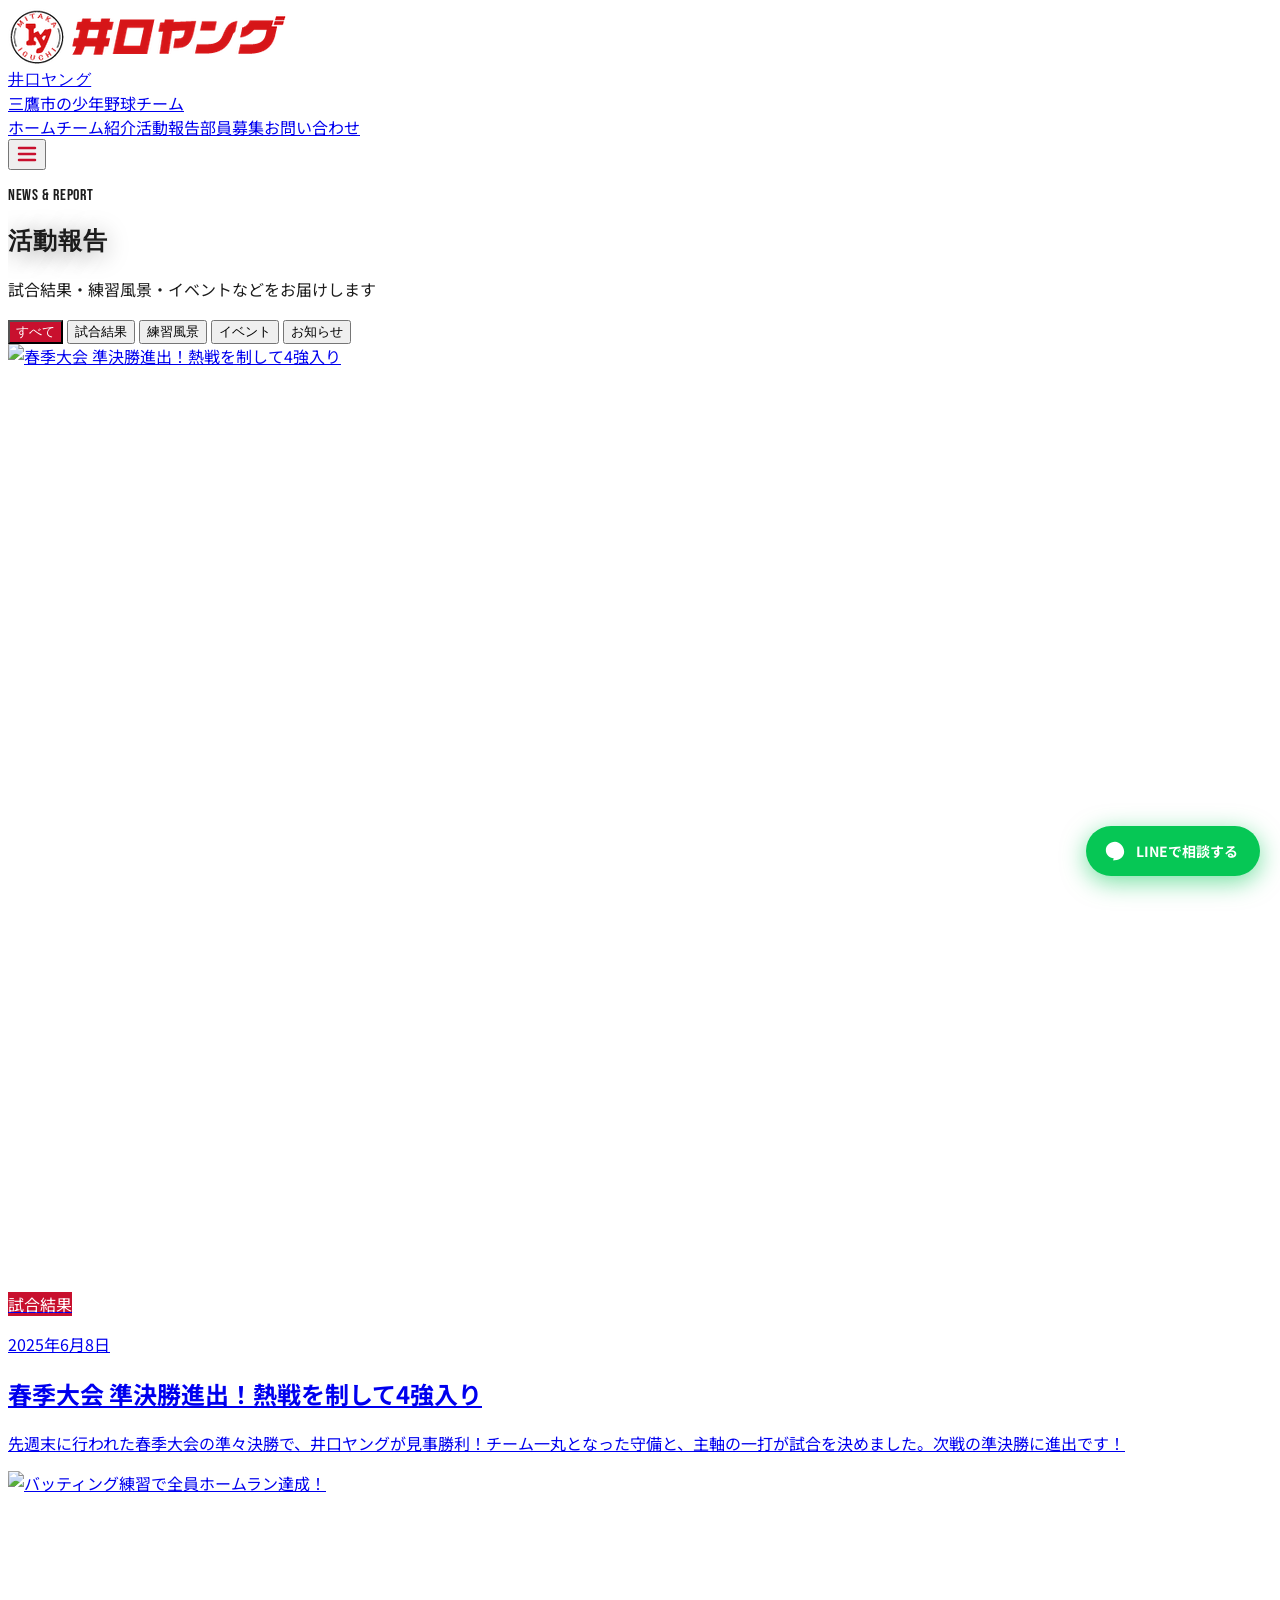
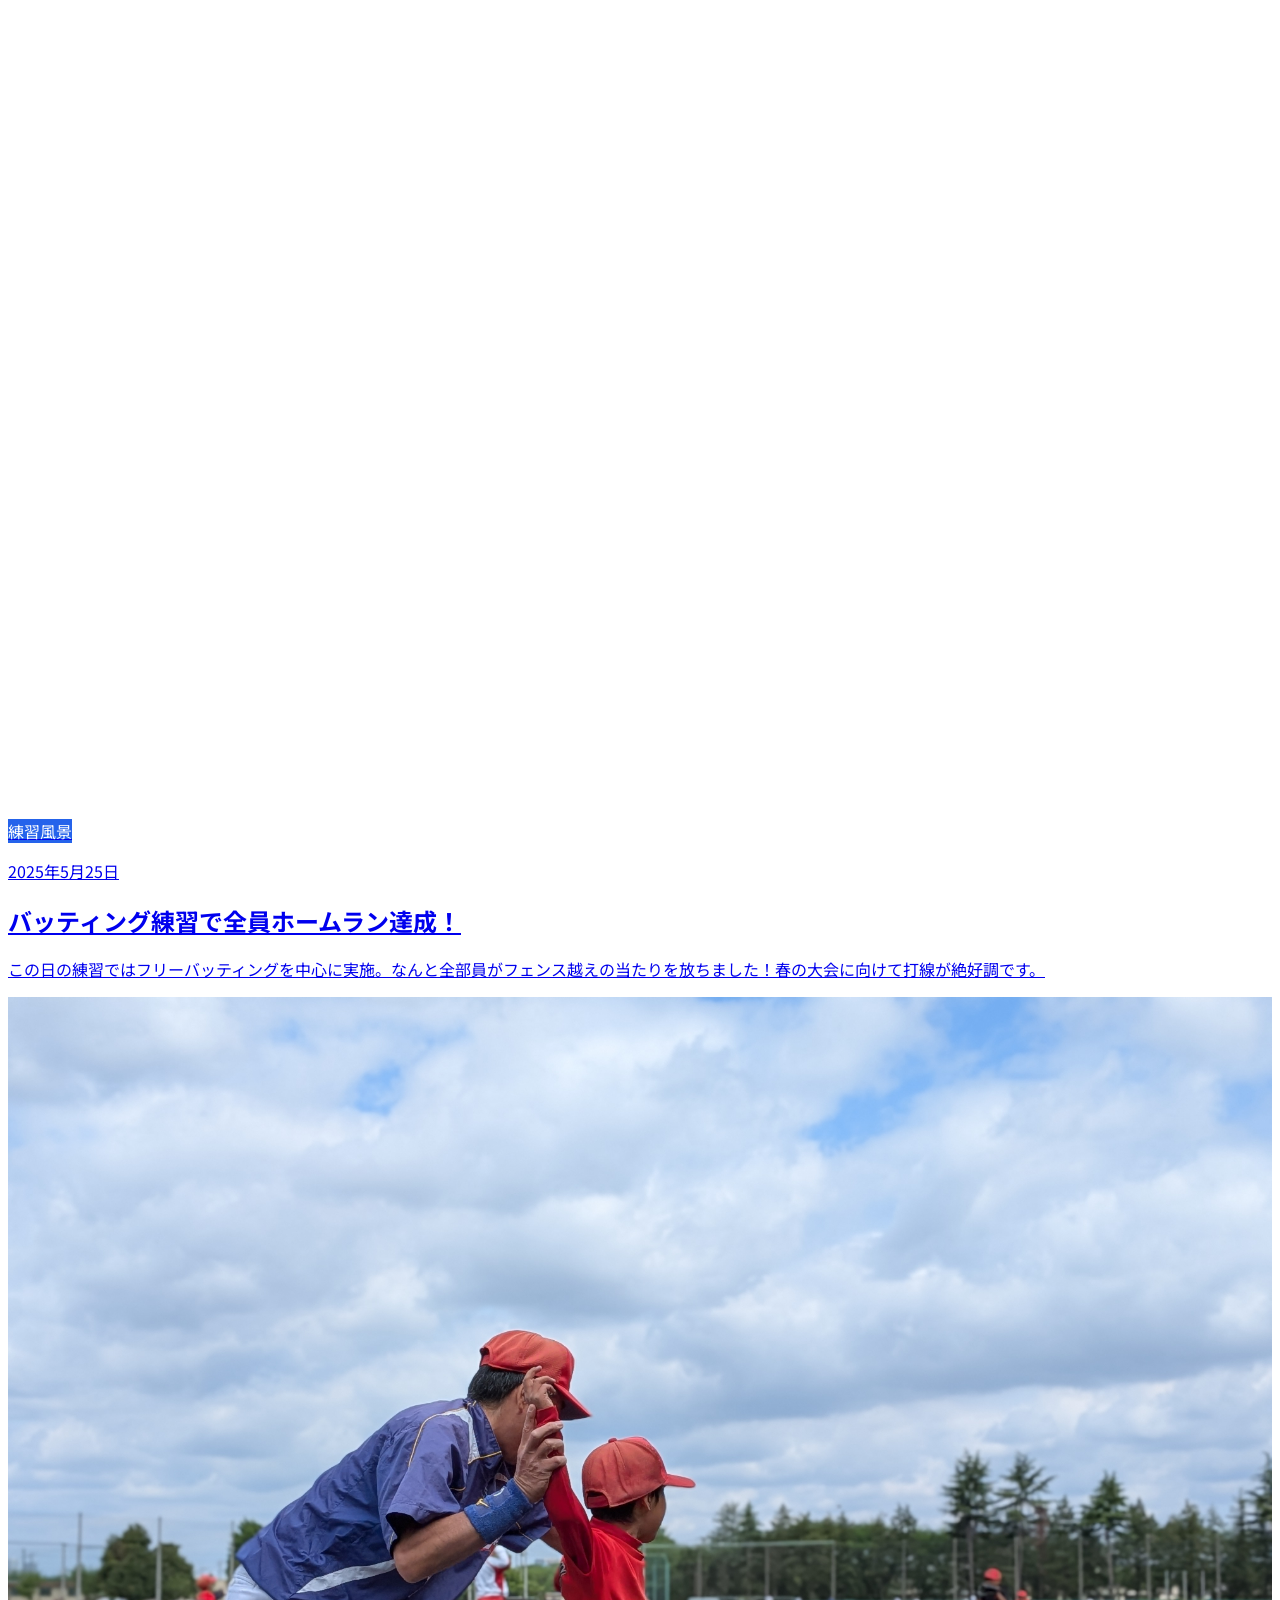
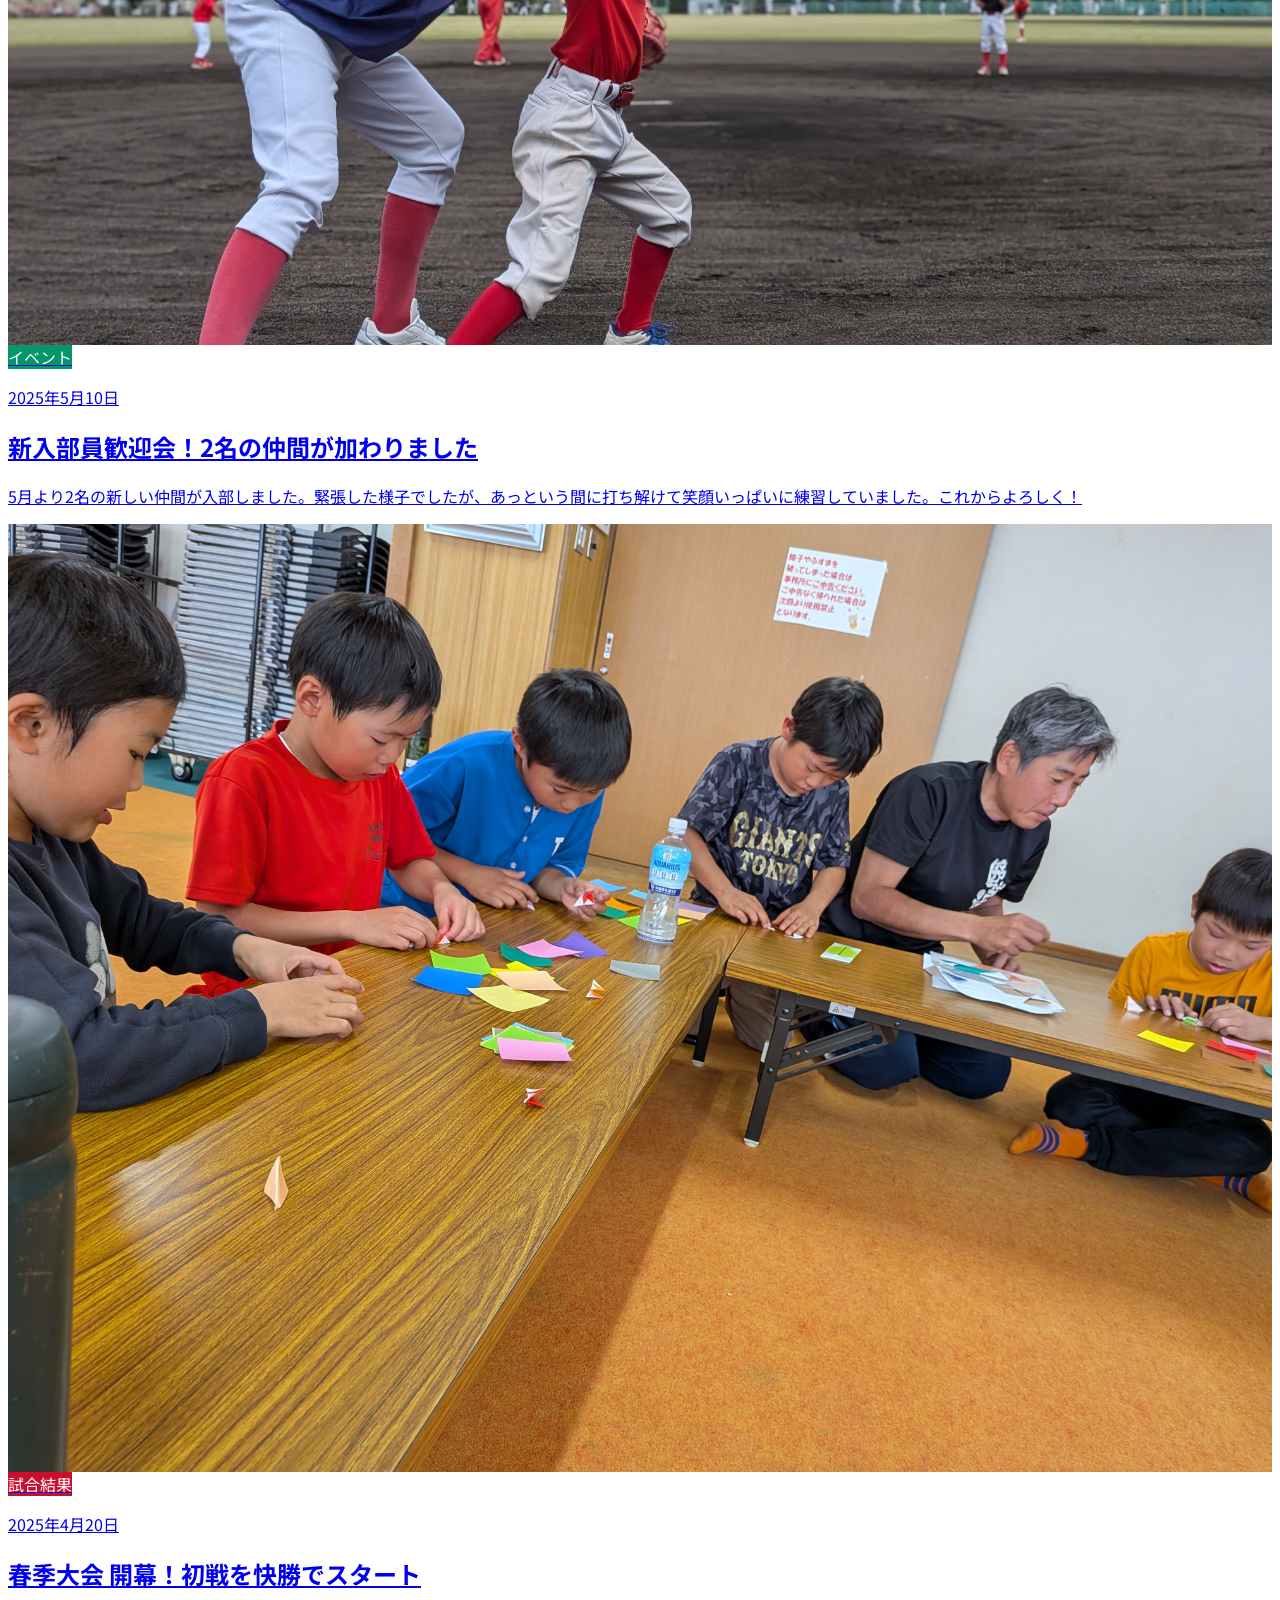
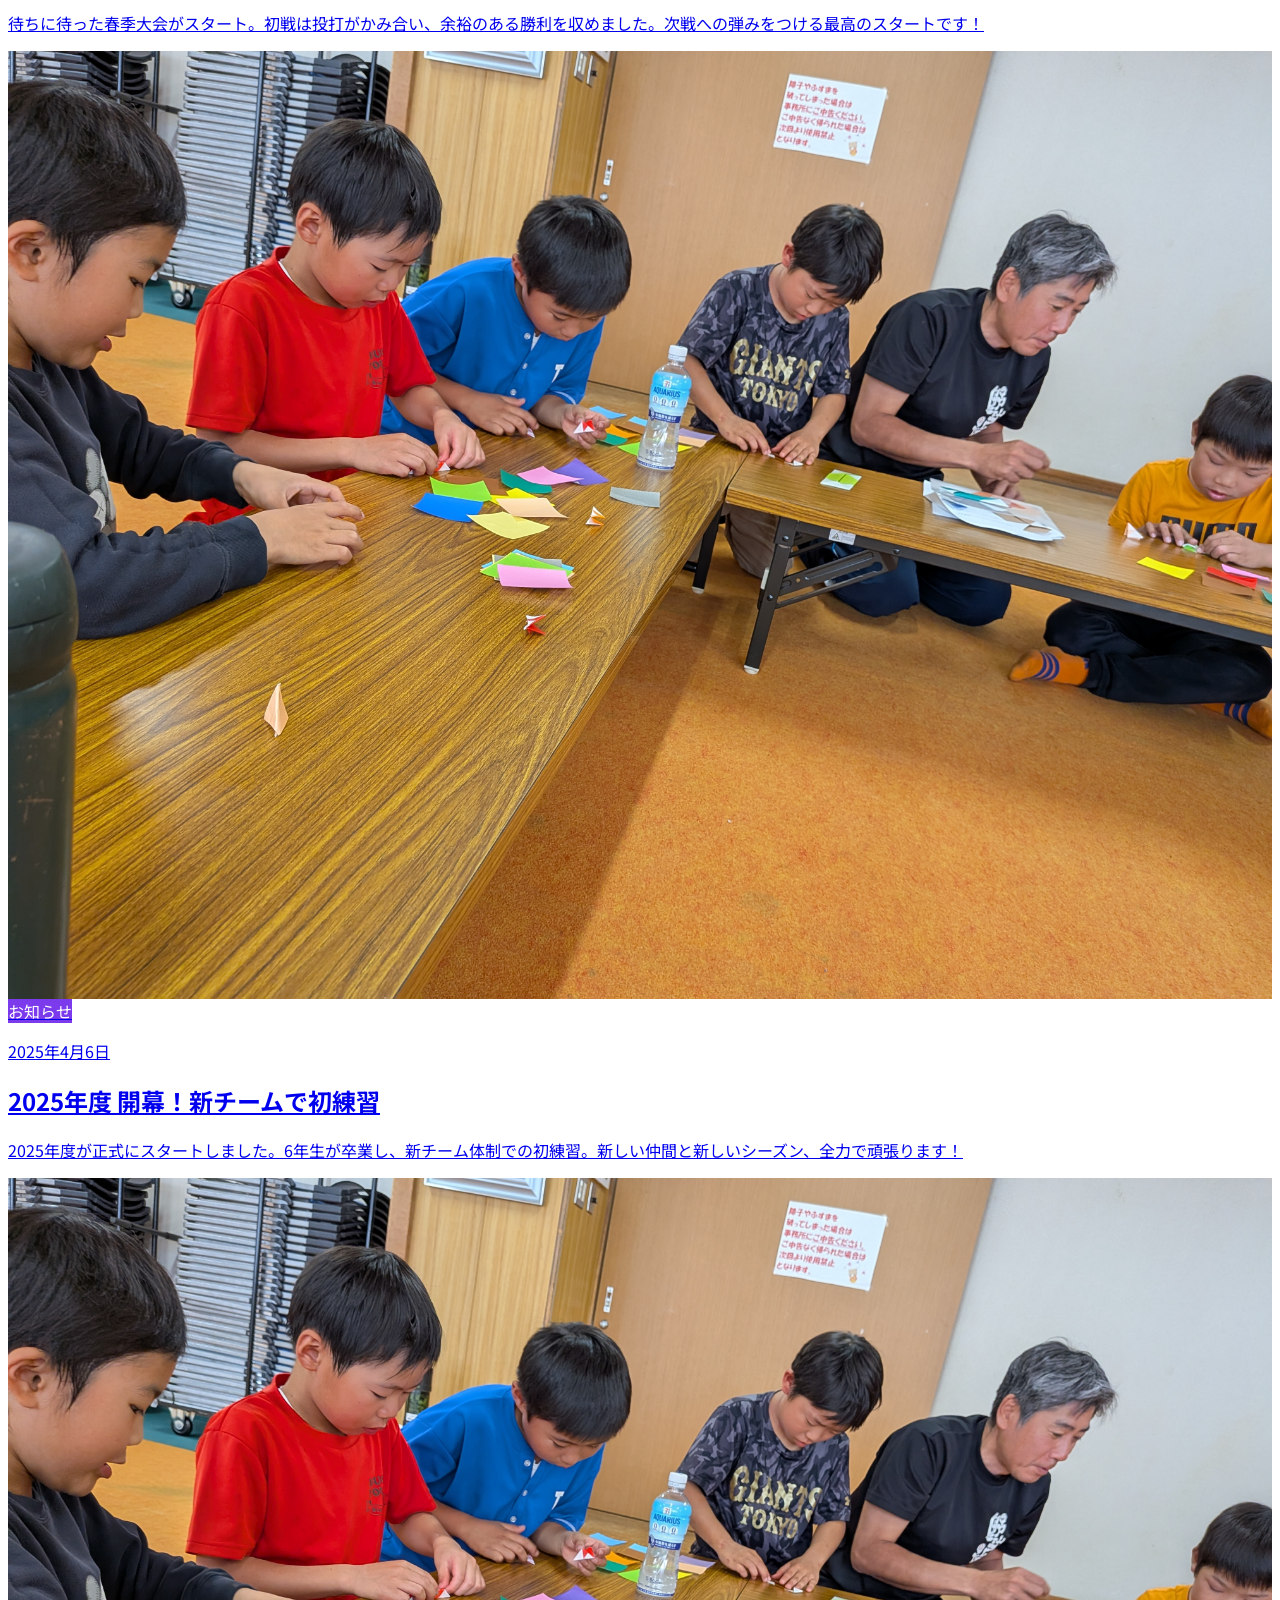
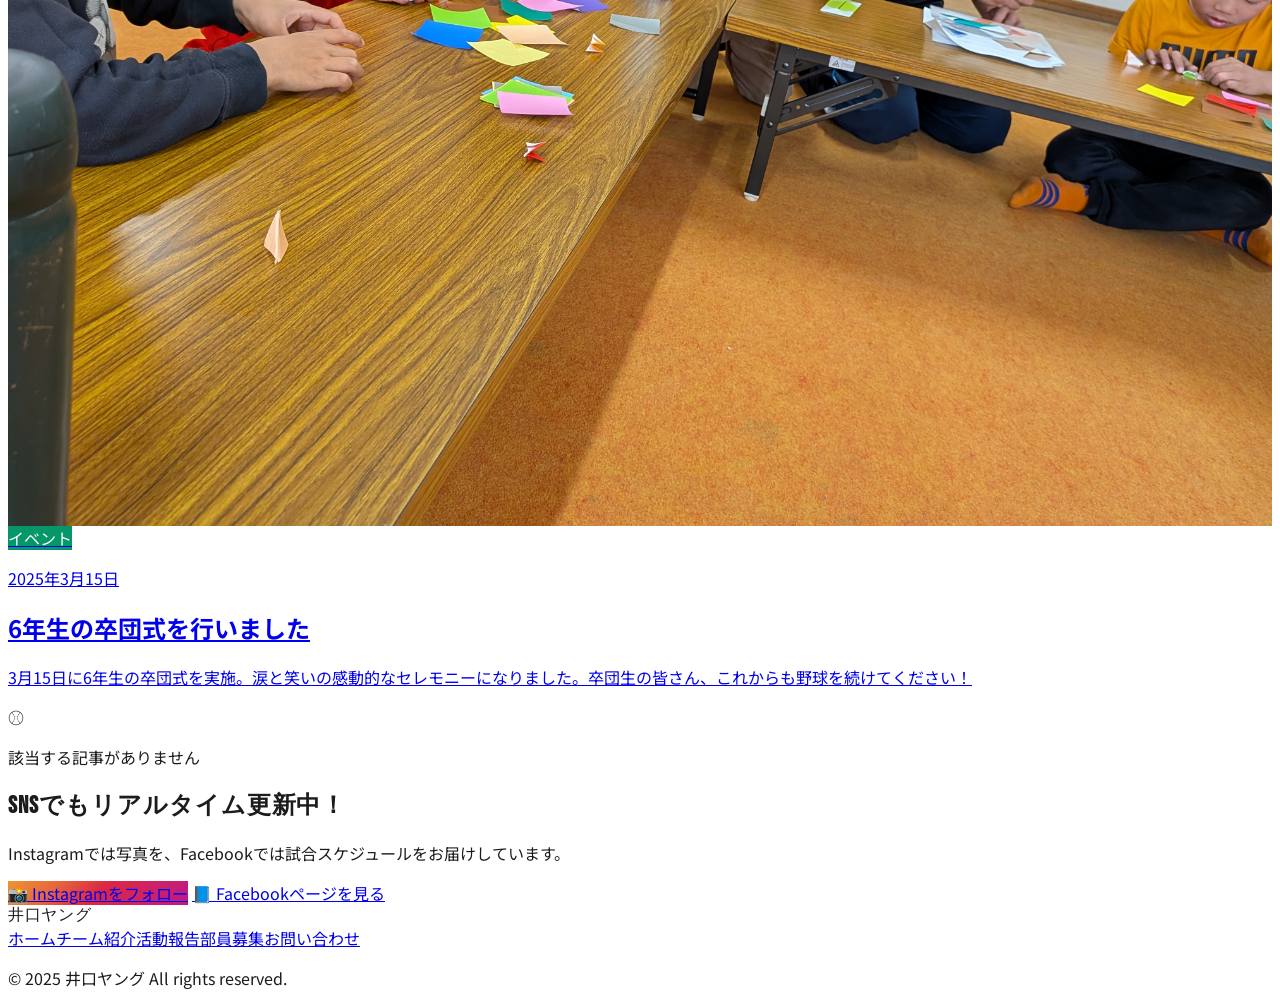
==== blog.html @ c1d53137 "Add files via upload" ====
<!DOCTYPE html>
<html lang="ja">
<head>
  <meta charset="UTF-8">
  <meta name="viewport" content="width=device-width, initial-scale=1.0">
  <title>活動報告｜井口ヤング 三鷹市の少年野球チーム</title>
  <meta name="description" content="井口ヤングの活動報告ページ。試合結果・練習風景・イベントなどをお届けします。">
  <link rel="stylesheet" href="css/style.css">
  <script src="https://cdn.tailwindcss.com"></script>
  <script>tailwind.config={theme:{extend:{colors:{'red-team':'#C8102E','red-dark':'#8B0000','gold':'#F7C948','line-green':'#06C755'}}}}</script>
  <link rel="preconnect" href="https://fonts.googleapis.com">
  <link rel="preconnect" href="https://fonts.gstatic.com" crossorigin>
  <link href="https://fonts.googleapis.com/css2?family=Bebas+Neue&family=Noto+Sans+JP:wght@400;500;700;900&display=swap" rel="stylesheet">
  <script src="config.js"></script>
  <script src="news-list.js"></script>
  <script src="js/common.js"></script>
  <style>
    .filter-btn { transition: background .2s, color .2s; }
    .filter-btn.active { background: #C8102E; color: #fff; }
    .news-card { transition: transform .3s, box-shadow .3s; }
    .news-card:hover { transform: translateY(-5px); box-shadow: 0 14px 36px rgba(200,16,46,.18); }
  </style>
</head>
<body class="bg-gray-50">

<a id="float-line" href="#" class="js-line" aria-label="公式LINE">
  <svg width="22" height="22" fill="white" viewBox="0 0 24 24"><path d="M12 2C6.477 2 2 6.059 2 11.07c0 4.49 3.65 8.24 8.58 8.962l-.5 1.857c-.08.297.165.573.458.51l2.17-.496A10 10 0 0012 22c5.523 0 10-4.059 10-9.07S17.523 2 12 2z"/></svg>
  <span>LINEで相談する</span>
</a>

<!-- HEADER -->
<header class="sticky top-0 z-50 bg-white shadow-md">
  <div class="max-w-6xl mx-auto px-4 sm:px-6">
    <div class="flex items-center justify-between h-16">
      <a href="index.html" class="flex items-center gap-3">
        <div class="w-10 h-10 rounded-full bg-red-team flex items-center justify-center overflow-hidden flex-shrink-0">
          <img src="images/logo.png" alt="ロゴ" class="w-full h-full object-cover" onerror="this.outerHTML='<span class=\'bebas text-white text-sm\'>IY</span>'">
        </div>
        <div class="leading-tight">
          <div class="bebas text-red-team text-xl leading-none tracking-wider">井口ヤング</div>
          <div class="text-gray-400 text-xs">三鷹市の少年野球チーム</div>
        </div>
      </a>
      <nav class="hidden md:flex items-center gap-1" id="desktop-nav"></nav>
      <button id="hamburger" class="md:hidden p-2 rounded-lg hover:bg-gray-100">
        <svg width="22" height="22" fill="none" stroke="#C8102E" stroke-width="2.5" stroke-linecap="round">
          <line x1="3" y1="6" x2="19" y2="6"/><line x1="3" y1="12" x2="19" y2="12"/><line x1="3" y1="18" x2="19" y2="18"/>
        </svg>
      </button>
    </div>
  </div>
  <div id="mobile-menu" class="md:hidden border-t border-gray-100 bg-white">
    <nav id="mobile-nav" class="flex flex-col py-2"></nav>
  </div>
</header>

<!-- HERO -->
<section class="hero-bg stripe-deco relative">
  <div class="relative z-10 text-center text-white px-4 py-16 sm:py-20">
    <p class="text-gold bebas text-xl tracking-widest mb-2">News &amp; Report</p>
    <h1 class="bebas text-6xl sm:text-7xl mb-3" style="text-shadow:0 4px 24px rgba(0,0,0,.4)">活動報告</h1>
    <p class="text-white/75 text-sm">試合結果・練習風景・イベントなどをお届けします</p>
  </div>
</section>

<!-- FILTER + ARTICLES -->
<section class="py-12 sm:py-16 px-4">
  <div class="max-w-5xl mx-auto">

    <!-- Category filter -->
    <div class="flex flex-wrap gap-2 mb-10 reveal" id="filter-bar">
      <button class="filter-btn active font-bold text-sm px-5 py-2 rounded-full border-2 border-red-team" data-cat="all">すべて</button>
      <button class="filter-btn font-bold text-sm px-5 py-2 rounded-full border-2 border-gray-200 text-gray-600 hover:border-red-team" data-cat="試合結果">試合結果</button>
      <button class="filter-btn font-bold text-sm px-5 py-2 rounded-full border-2 border-gray-200 text-gray-600 hover:border-red-team" data-cat="練習風景">練習風景</button>
      <button class="filter-btn font-bold text-sm px-5 py-2 rounded-full border-2 border-gray-200 text-gray-600 hover:border-red-team" data-cat="イベント">イベント</button>
      <button class="filter-btn font-bold text-sm px-5 py-2 rounded-full border-2 border-gray-200 text-gray-600 hover:border-red-team" data-cat="お知らせ">お知らせ</button>
    </div>

    <!-- Article grid -->
    <div class="grid sm:grid-cols-2 lg:grid-cols-3 gap-6" id="article-grid"></div>

    <!-- Empty state -->
    <div id="empty-state" class="hidden text-center py-20 text-gray-400">
      <div class="text-5xl mb-4">⚾</div>
      <p class="font-medium">該当する記事がありません</p>
    </div>

  </div>
</section>

<!-- CTA -->
<section class="bg-red-team stripe-deco py-14 px-4">
  <div class="max-w-3xl mx-auto text-center text-white reveal">
    <h2 class="bebas text-4xl sm:text-5xl mb-4">SNSでもリアルタイム更新中！</h2>
    <p class="text-white/80 mb-8 text-sm sm:text-base">Instagramでは写真を、Facebookでは試合スケジュールをお届けしています。</p>
    <div class="flex flex-col sm:flex-row gap-4 justify-center">
      <a href="#" class="js-instagram insta-grad font-black text-white px-8 py-3.5 rounded-xl shadow-lg text-base">📸 Instagramをフォロー</a>
      <a href="#" class="js-facebook bg-blue-600 hover:bg-blue-500 text-white font-black px-8 py-3.5 rounded-xl shadow-lg text-base transition-colors">📘 Facebookページを見る</a>
    </div>
  </div>
</section>

<!-- FOOTER -->
<footer class="bg-gray-900 text-gray-400 py-10 px-4 text-sm">
  <div class="max-w-5xl mx-auto flex flex-col sm:flex-row justify-between items-center gap-4">
    <div class="bebas text-2xl text-white">井口ヤング</div>
    <nav class="flex flex-wrap gap-4 justify-center" id="footer-nav"></nav>
    <p class="text-xs">© 2025 井口ヤング All rights reserved.</p>
  </div>
</footer>

<script>
  initSite({ root:'.', activePage:'blog.html' });

  const badgeMap = {'試合結果':'badge-game','練習風景':'badge-practice','イベント':'badge-event','お知らせ':'badge-notice'};

  function formatDate(d) {
    const [y,m,day] = d.split('-');
    return `${y}年${parseInt(m)}月${parseInt(day)}日`;
  }

  function renderArticles(cat) {
    const list = cat === 'all' ? NEWS_LIST : NEWS_LIST.filter(n => n.cat === cat);
    const grid = document.getElementById('article-grid');
    const empty = document.getElementById('empty-state');
    if (!list.length) { grid.innerHTML = ''; empty.classList.remove('hidden'); return; }
    empty.classList.add('hidden');
    grid.innerHTML = list.map(n => `
      <a href="news/${n.file}" class="news-card bg-white rounded-2xl overflow-hidden shadow-sm block">
        <div class="aspect-card relative overflow-hidden">
          <img src="${n.img || 'images/blog-default.jpg'}" alt="${n.title}" class="img-cover" data-fallback="#fef2f2">
          <div class="absolute top-3 left-3">
            <span class="text-xs font-bold px-2.5 py-1 rounded-full ${badgeMap[n.cat]||'badge-notice'}">${n.cat}</span>
          </div>
        </div>
        <div class="p-5">
          <p class="text-gray-400 text-xs mb-1.5">${formatDate(n.date)}</p>
          <h2 class="font-bold text-gray-900 text-base leading-snug mb-2">${n.title}</h2>
          <p class="text-gray-500 text-sm leading-relaxed line-clamp-2">${n.excerpt || ''}</p>
        </div>
      </a>`).join('');
  }

  renderArticles('all');

  // Filter buttons
  document.getElementById('filter-bar').addEventListener('click', e => {
    const btn = e.target.closest('[data-cat]');
    if (!btn) return;
    document.querySelectorAll('.filter-btn').forEach(b => b.classList.remove('active'));
    btn.classList.add('active');
    renderArticles(btn.dataset.cat);
  });
</script>
</body>
</html>
---- css/style.css ----
/* ────────────────────────────────────────────
   井口ヤング 共通スタイル
   Tailwind CDN と組み合わせて使用します
   ──────────────────────────────────────────── */

/* フォント */
body { font-family: 'Noto Sans JP', sans-serif; color: #1c1c1c; overflow-x: hidden; }
.bebas { font-family: 'Bebas Neue', sans-serif; letter-spacing: 0.04em; }

/* ── フローティング LINE ── */
#float-line {
  position: fixed; bottom: 24px; right: 20px; z-index: 9999;
  display: flex; align-items: center; gap: 10px;
  background: #06C755; color: #fff;
  padding: 14px 22px 14px 18px; border-radius: 50px;
  font-weight: 700; font-size: 14px;
  box-shadow: 0 6px 24px rgba(6,199,85,.55);
  text-decoration: none;
  animation: float-bob 3s ease-in-out infinite;
  transition: transform .25s, box-shadow .25s;
}
#float-line:hover { transform: scale(1.06) translateY(-2px); box-shadow: 0 10px 32px rgba(6,199,85,.6); }
#float-line svg  { flex-shrink: 0; }
@keyframes float-bob { 0%,100%{transform:translateY(0);} 50%{transform:translateY(-6px);} }
@media (max-width: 640px) {
  #float-line span { display: none; }
  #float-line { padding: 16px; border-radius: 50%; }
}

/* ── ヒーロー背景 ── */
.hero-bg {
  background: linear-gradient(135deg, #6b0000 0%, #C8102E 55%, #E84060 100%);
  position: relative; overflow: hidden;
}
.hero-bg::before {
  content: ''; position: absolute; inset: 0;
  background-image: var(--hero-img, none);
  background-size: cover; background-position: center;
  opacity: .2; mix-blend-mode: luminosity;
}
.hero-diagonal {
  position: absolute; bottom: -2px; left: 0; right: 0; height: 72px;
  background: #f8f8f8;
  clip-path: polygon(0 100%, 100% 0, 100% 100%);
}

/* ── ストライプ装飾 ── */
.stripe-deco {
  background-image: repeating-linear-gradient(
    -55deg, transparent, transparent 8px,
    rgba(255,255,255,.06) 8px, rgba(255,255,255,.06) 16px
  );
}

/* ── カードホバー ── */
.card-lift { transition: transform .3s ease, box-shadow .3s ease; }
.card-lift:hover { transform: translateY(-6px); box-shadow: 0 16px 40px rgba(200,16,46,.18); }

/* ── 画像アスペクト比 ── */
.aspect-card { aspect-ratio: 4/3; }
.aspect-sq   { aspect-ratio: 1/1; }
.img-cover   { width: 100%; height: 100%; object-fit: cover; object-position: center; display: block; }

/* ── Instagram グラデーション ── */
.insta-grad {
  background: linear-gradient(135deg, #f09433 0%, #e6683c 25%, #dc2743 50%, #cc2366 75%, #bc1888 100%);
}

/* ── スクロール reveal ── */
.reveal { opacity: 0; transform: translateY(24px); transition: opacity .65s ease, transform .65s ease; }
.reveal.in { opacity: 1; transform: none; }

/* ── モバイルメニュー ── */
#mobile-menu { display: none; }
#mobile-menu.open { display: block; }

/* ── FAQ アコーディオン ── */
.faq-item summary { cursor: pointer; list-style: none; user-select: none; }
.faq-item summary::-webkit-details-marker { display: none; }
.faq-item[open] .faq-icon { transform: rotate(45deg); }
.faq-icon { transition: transform .3s ease; flex-shrink: 0; }

/* ── カテゴリバッジ ── */
.badge-game     { background: #C8102E; color: #fff; }
.badge-practice { background: #2563eb; color: #fff; }
.badge-event    { background: #059669; color: #fff; }
.badge-notice   { background: #7c3aed; color: #fff; }

/* ── フォーム ── */
.form-input {
  width: 100%; border: 2px solid #e5e7eb; border-radius: 12px;
  padding: 12px 16px; font-size: 15px; font-family: inherit;
  transition: border-color .2s, box-shadow .2s; outline: none;
  background: #fff;
}
.form-input:focus { border-color: #C8102E; box-shadow: 0 0 0 3px rgba(200,16,46,.12); }
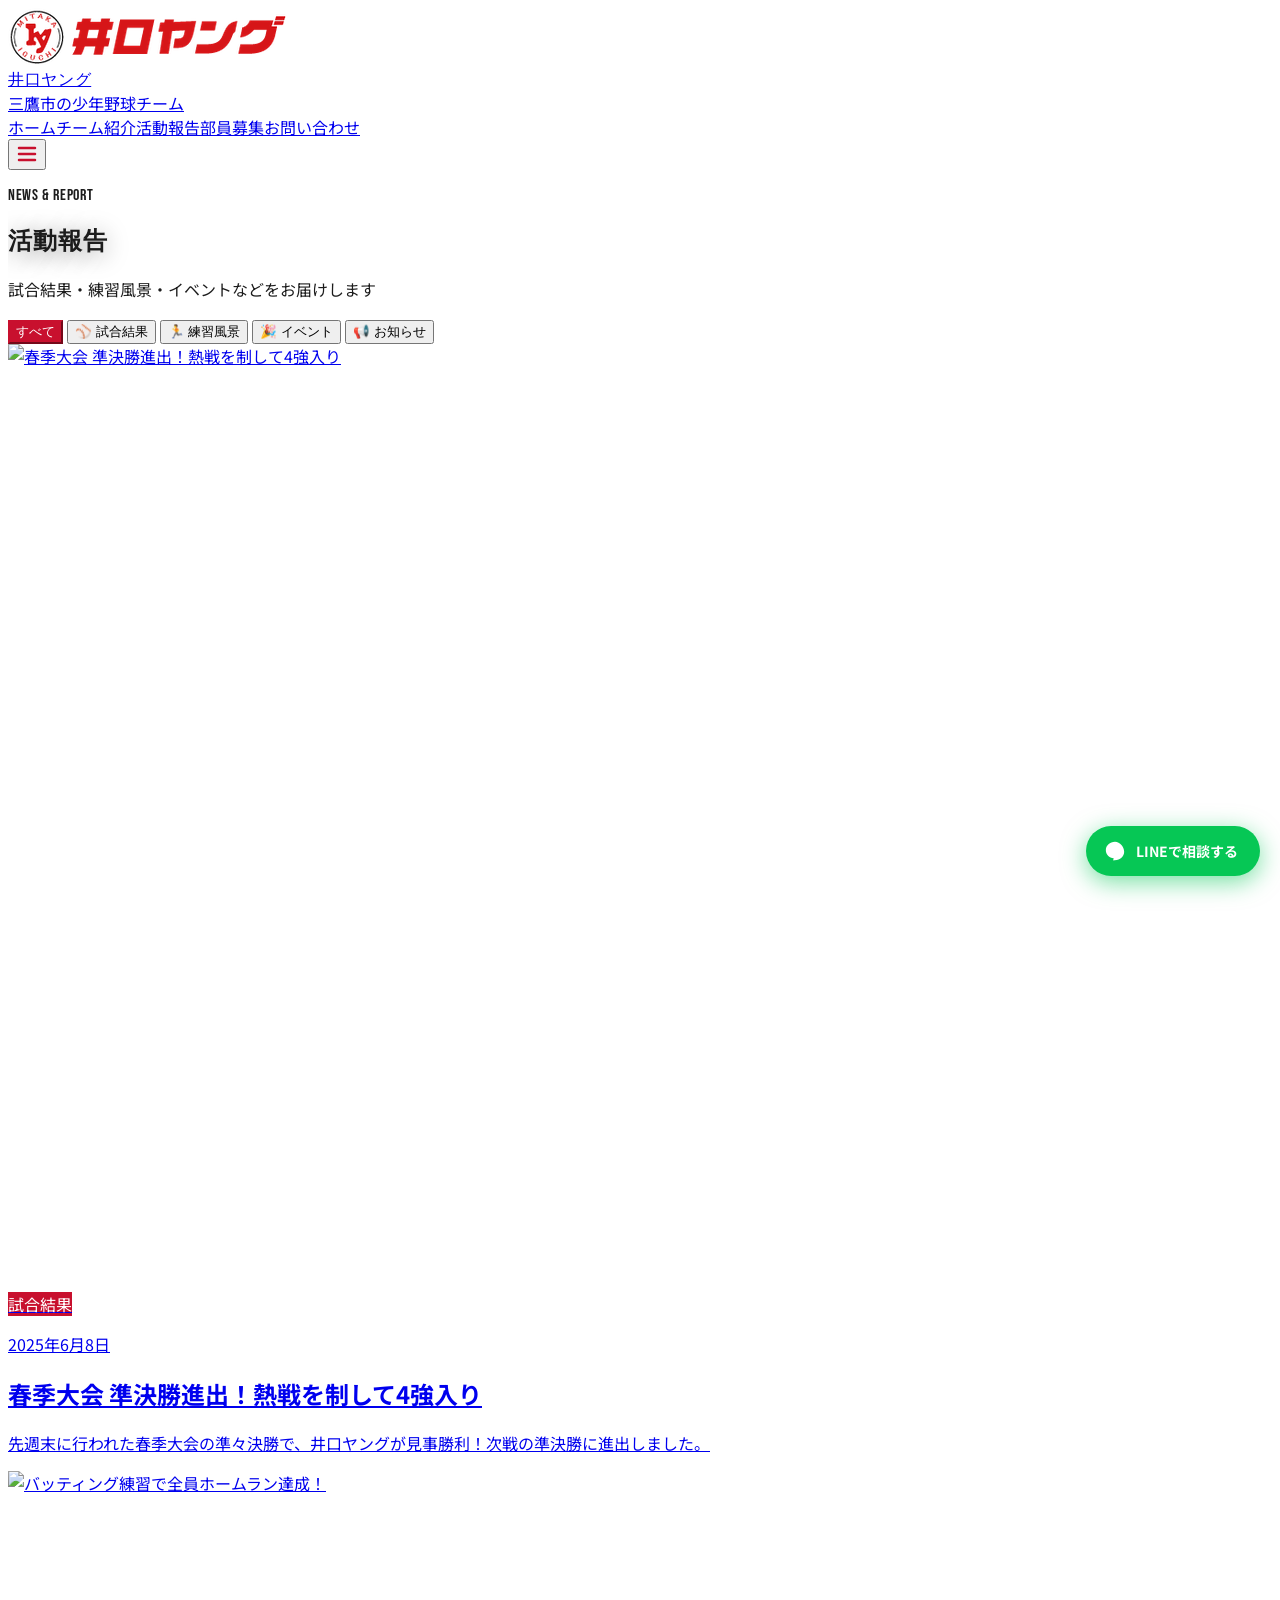
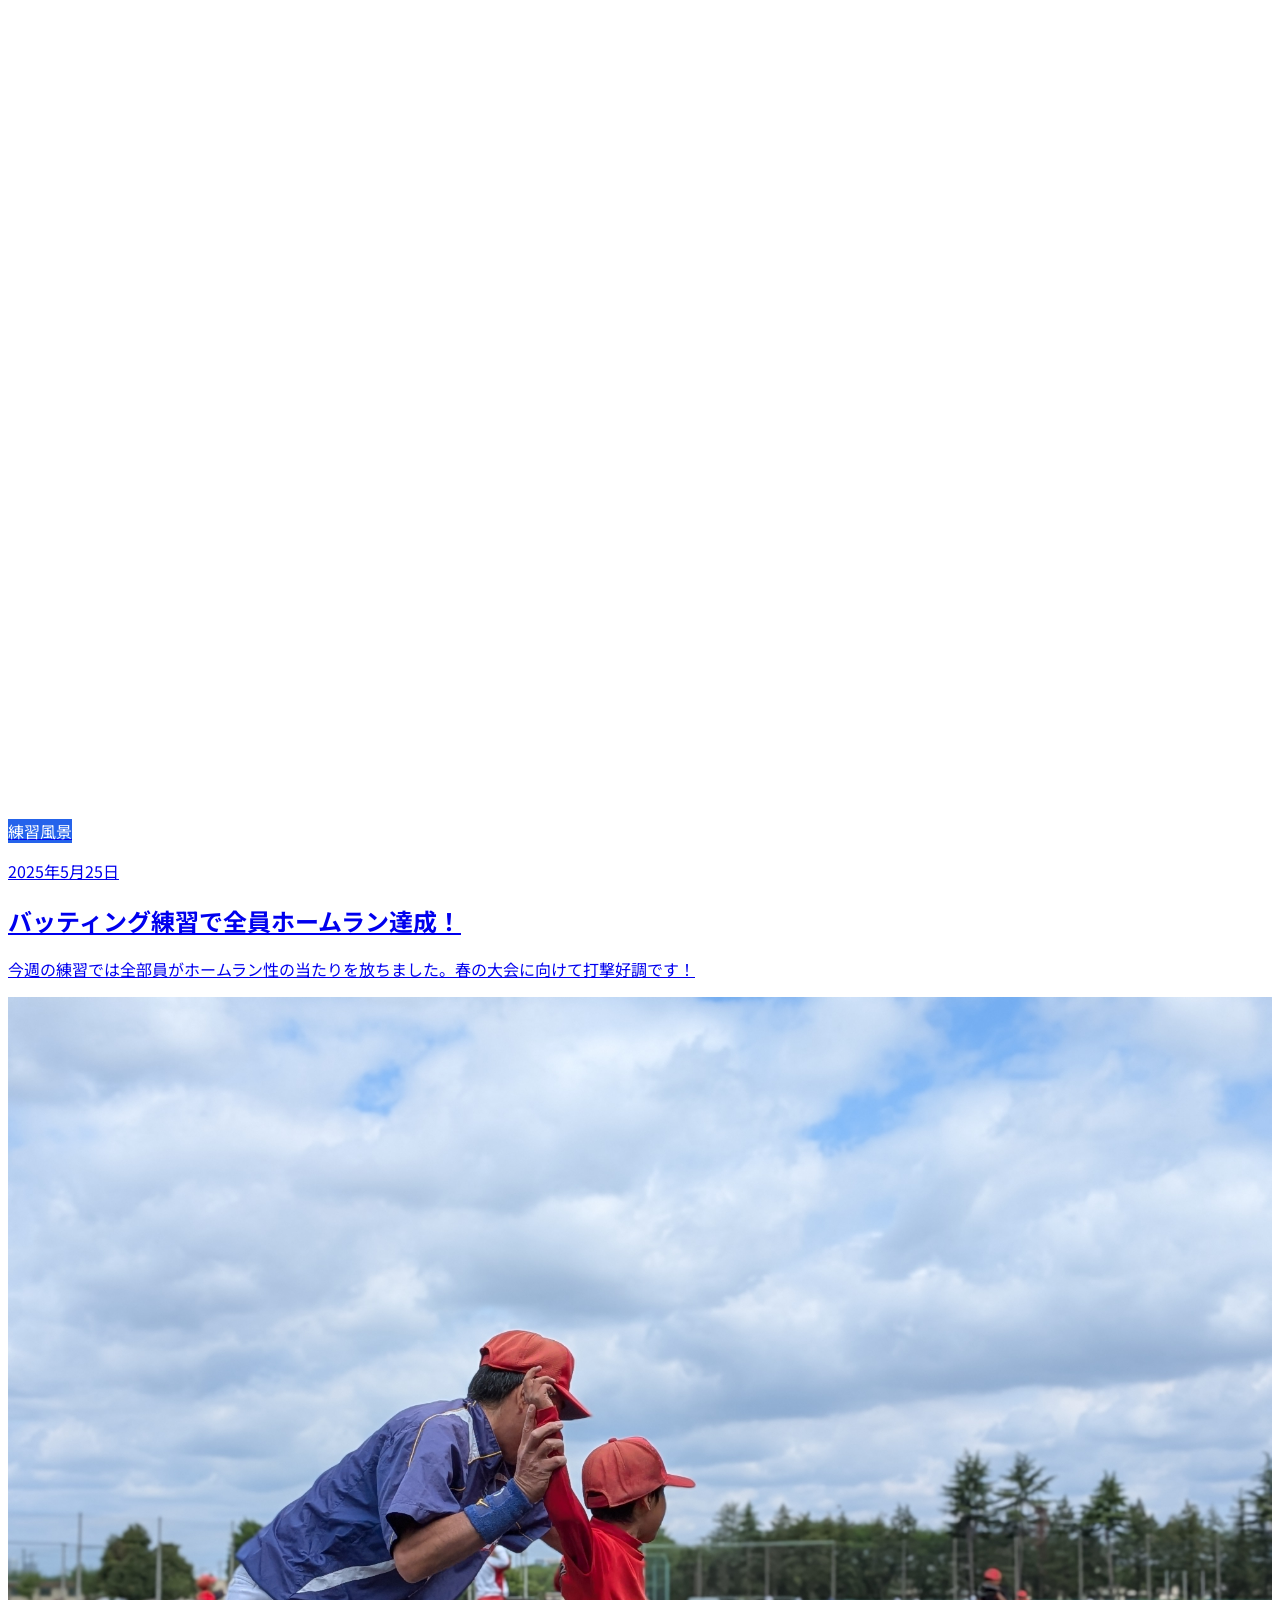
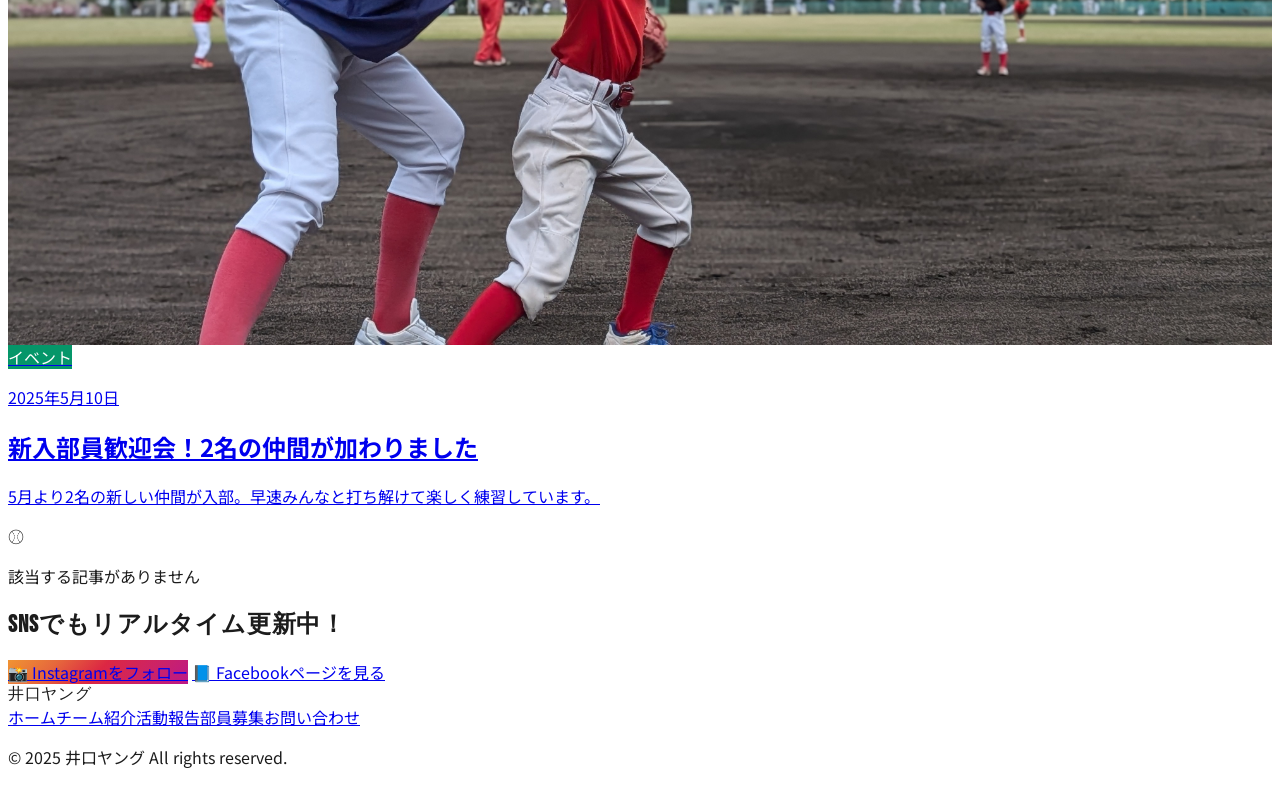
==== commit 907c8ca1: "Add files via upload" ====
--- a/blog.html
+++ b/blog.html
@@ -9,14 +9,13 @@
   <script src="https://cdn.tailwindcss.com"></script>
   <script>tailwind.config={theme:{extend:{colors:{'red-team':'#C8102E','red-dark':'#8B0000','gold':'#F7C948','line-green':'#06C755'}}}}</script>
   <link rel="preconnect" href="https://fonts.googleapis.com">
-  <link rel="preconnect" href="https://fonts.gstatic.com" crossorigin>
   <link href="https://fonts.googleapis.com/css2?family=Bebas+Neue&family=Noto+Sans+JP:wght@400;500;700;900&display=swap" rel="stylesheet">
   <script src="config.js"></script>
   <script src="news-list.js"></script>
   <script src="js/common.js"></script>
   <style>
     .filter-btn { transition: background .2s, color .2s; }
-    .filter-btn.active { background: #C8102E; color: #fff; }
+    .filter-btn.active { background: #C8102E; color: #fff; border-color: #C8102E; }
     .news-card { transition: transform .3s, box-shadow .3s; }
     .news-card:hover { transform: translateY(-5px); box-shadow: 0 14px 36px rgba(200,16,46,.18); }
   </style>
@@ -28,7 +27,6 @@
   <span>LINEで相談する</span>
 </a>
 
-<!-- HEADER -->
 <header class="sticky top-0 z-50 bg-white shadow-md">
   <div class="max-w-6xl mx-auto px-4 sm:px-6">
     <div class="flex items-center justify-between h-16">
@@ -63,44 +61,37 @@
   </div>
 </section>
 
-<!-- FILTER + ARTICLES -->
+<!-- FILTER + GRID -->
 <section class="py-12 sm:py-16 px-4">
   <div class="max-w-5xl mx-auto">
 
-    <!-- Category filter -->
-    <div class="flex flex-wrap gap-2 mb-10 reveal" id="filter-bar">
+    <div class="flex flex-wrap gap-2 mb-10" id="filter-bar">
       <button class="filter-btn active font-bold text-sm px-5 py-2 rounded-full border-2 border-red-team" data-cat="all">すべて</button>
-      <button class="filter-btn font-bold text-sm px-5 py-2 rounded-full border-2 border-gray-200 text-gray-600 hover:border-red-team" data-cat="試合結果">試合結果</button>
-      <button class="filter-btn font-bold text-sm px-5 py-2 rounded-full border-2 border-gray-200 text-gray-600 hover:border-red-team" data-cat="練習風景">練習風景</button>
-      <button class="filter-btn font-bold text-sm px-5 py-2 rounded-full border-2 border-gray-200 text-gray-600 hover:border-red-team" data-cat="イベント">イベント</button>
-      <button class="filter-btn font-bold text-sm px-5 py-2 rounded-full border-2 border-gray-200 text-gray-600 hover:border-red-team" data-cat="お知らせ">お知らせ</button>
+      <button class="filter-btn font-bold text-sm px-5 py-2 rounded-full border-2 border-gray-200 text-gray-600" data-cat="試合結果">⚾ 試合結果</button>
+      <button class="filter-btn font-bold text-sm px-5 py-2 rounded-full border-2 border-gray-200 text-gray-600" data-cat="練習風景">🏃 練習風景</button>
+      <button class="filter-btn font-bold text-sm px-5 py-2 rounded-full border-2 border-gray-200 text-gray-600" data-cat="イベント">🎉 イベント</button>
+      <button class="filter-btn font-bold text-sm px-5 py-2 rounded-full border-2 border-gray-200 text-gray-600" data-cat="お知らせ">📢 お知らせ</button>
     </div>
 
-    <!-- Article grid -->
     <div class="grid sm:grid-cols-2 lg:grid-cols-3 gap-6" id="article-grid"></div>
-
-    <!-- Empty state -->
     <div id="empty-state" class="hidden text-center py-20 text-gray-400">
       <div class="text-5xl mb-4">⚾</div>
       <p class="font-medium">該当する記事がありません</p>
     </div>
-
   </div>
 </section>
 
-<!-- CTA -->
+<!-- SNS CTA -->
 <section class="bg-red-team stripe-deco py-14 px-4">
-  <div class="max-w-3xl mx-auto text-center text-white reveal">
+  <div class="max-w-3xl mx-auto text-center text-white">
     <h2 class="bebas text-4xl sm:text-5xl mb-4">SNSでもリアルタイム更新中！</h2>
-    <p class="text-white/80 mb-8 text-sm sm:text-base">Instagramでは写真を、Facebookでは試合スケジュールをお届けしています。</p>
-    <div class="flex flex-col sm:flex-row gap-4 justify-center">
+    <div class="flex flex-col sm:flex-row gap-4 justify-center mt-6">
       <a href="#" class="js-instagram insta-grad font-black text-white px-8 py-3.5 rounded-xl shadow-lg text-base">📸 Instagramをフォロー</a>
       <a href="#" class="js-facebook bg-blue-600 hover:bg-blue-500 text-white font-black px-8 py-3.5 rounded-xl shadow-lg text-base transition-colors">📘 Facebookページを見る</a>
     </div>
   </div>
 </section>
 
-<!-- FOOTER -->
 <footer class="bg-gray-900 text-gray-400 py-10 px-4 text-sm">
   <div class="max-w-5xl mx-auto flex flex-col sm:flex-row justify-between items-center gap-4">
     <div class="bebas text-2xl text-white">井口ヤング</div>
@@ -114,42 +105,36 @@
 
   const badgeMap = {'試合結果':'badge-game','練習風景':'badge-practice','イベント':'badge-event','お知らせ':'badge-notice'};
 
-  function formatDate(d) {
-    const [y,m,day] = d.split('-');
-    return `${y}年${parseInt(m)}月${parseInt(day)}日`;
-  }
-
-  function renderArticles(cat) {
-    const list = cat === 'all' ? NEWS_LIST : NEWS_LIST.filter(n => n.cat === cat);
-    const grid = document.getElementById('article-grid');
+  function render(cat) {
+    const list  = cat === 'all' ? NEWS_LIST : NEWS_LIST.filter(n => n.cat === cat);
+    const grid  = document.getElementById('article-grid');
     const empty = document.getElementById('empty-state');
-    if (!list.length) { grid.innerHTML = ''; empty.classList.remove('hidden'); return; }
+    if (!list.length) { grid.innerHTML=''; empty.classList.remove('hidden'); return; }
     empty.classList.add('hidden');
     grid.innerHTML = list.map(n => `
-      <a href="news/${n.file}" class="news-card bg-white rounded-2xl overflow-hidden shadow-sm block">
+      <a href="post.html?id=${n.id}" class="news-card bg-white rounded-2xl overflow-hidden shadow-sm block">
         <div class="aspect-card relative overflow-hidden">
-          <img src="${n.img || 'images/blog-default.jpg'}" alt="${n.title}" class="img-cover" data-fallback="#fef2f2">
+          <img src="images/${n.img||'blog-default.jpg'}" alt="${n.title}" class="img-cover" data-fallback="#fef2f2">
           <div class="absolute top-3 left-3">
             <span class="text-xs font-bold px-2.5 py-1 rounded-full ${badgeMap[n.cat]||'badge-notice'}">${n.cat}</span>
           </div>
         </div>
         <div class="p-5">
-          <p class="text-gray-400 text-xs mb-1.5">${formatDate(n.date)}</p>
+          <p class="text-gray-400 text-xs mb-1.5">${n.date}</p>
           <h2 class="font-bold text-gray-900 text-base leading-snug mb-2">${n.title}</h2>
-          <p class="text-gray-500 text-sm leading-relaxed line-clamp-2">${n.excerpt || ''}</p>
+          <p class="text-gray-500 text-sm leading-relaxed line-clamp-2">${n.excerpt||''}</p>
         </div>
       </a>`).join('');
   }
 
-  renderArticles('all');
+  render('all');
 
-  // Filter buttons
   document.getElementById('filter-bar').addEventListener('click', e => {
     const btn = e.target.closest('[data-cat]');
     if (!btn) return;
     document.querySelectorAll('.filter-btn').forEach(b => b.classList.remove('active'));
     btn.classList.add('active');
-    renderArticles(btn.dataset.cat);
+    render(btn.dataset.cat);
   });
 </script>
 </body>
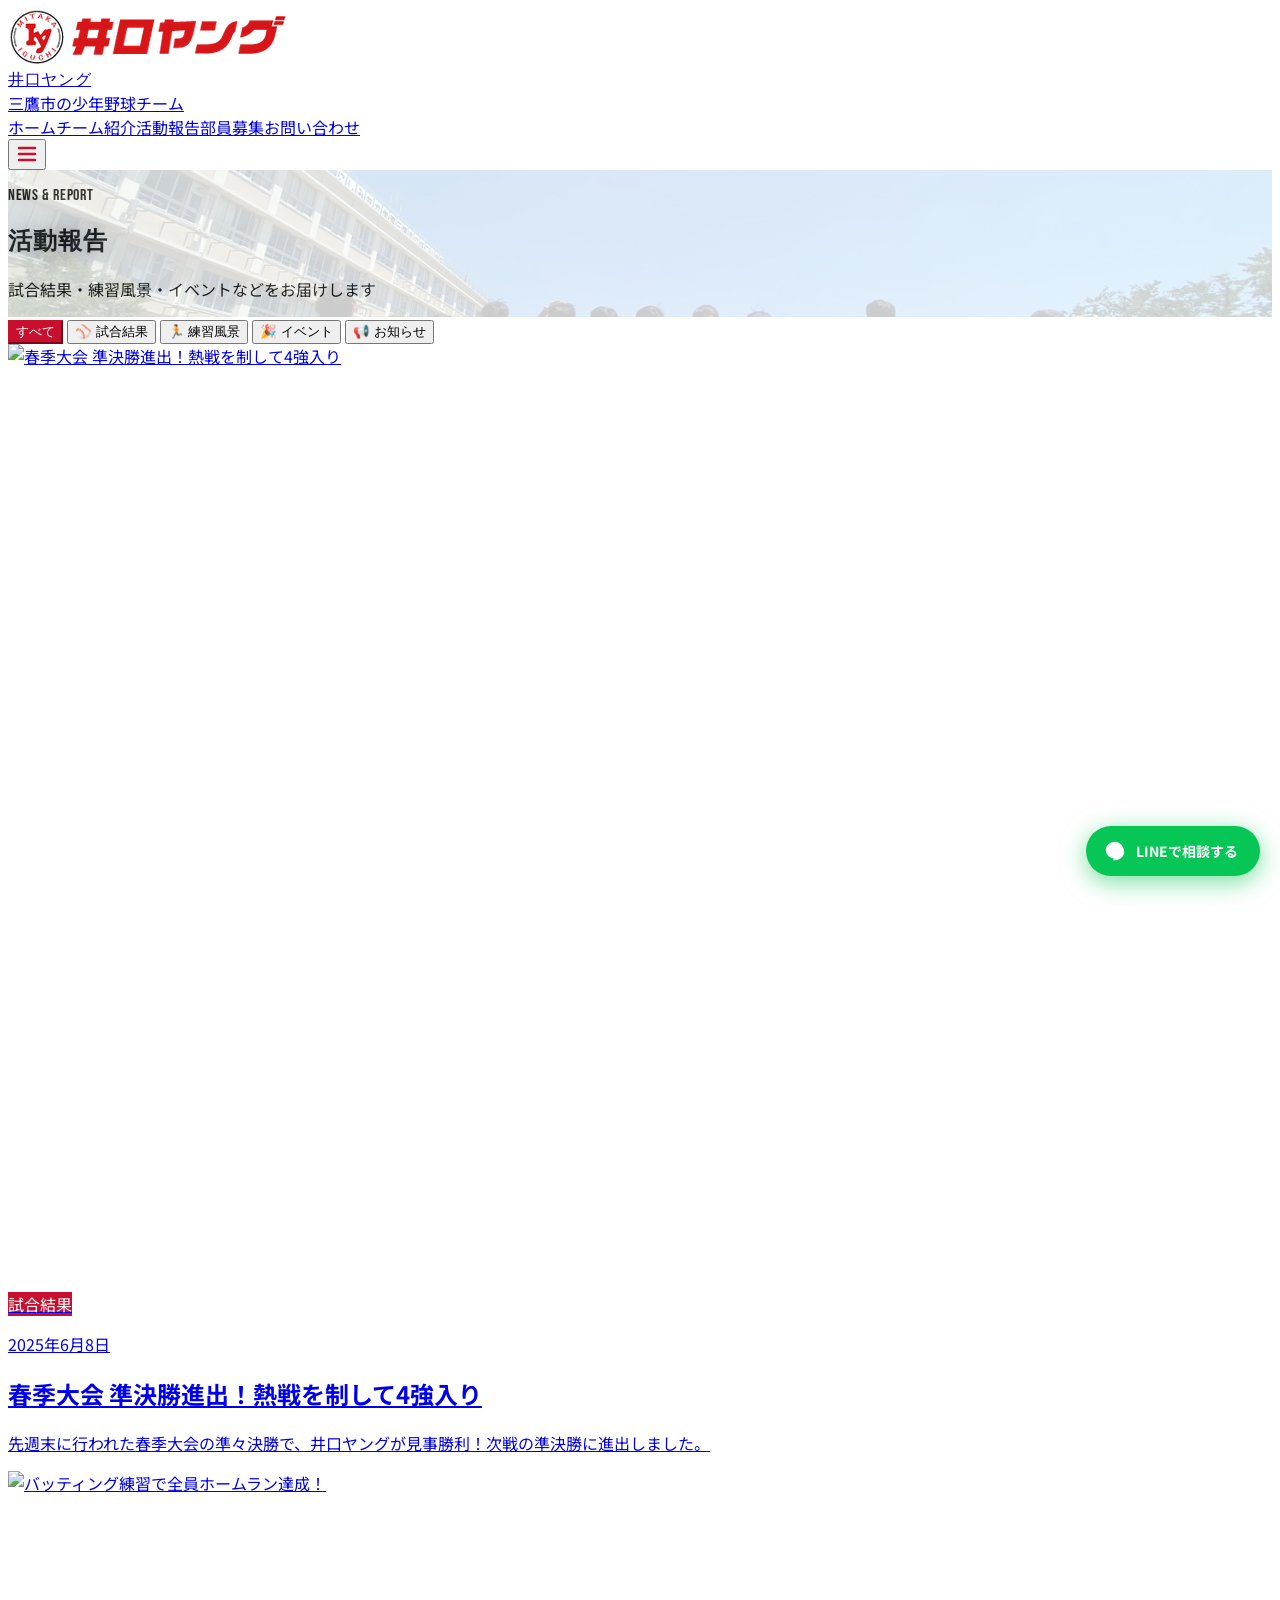
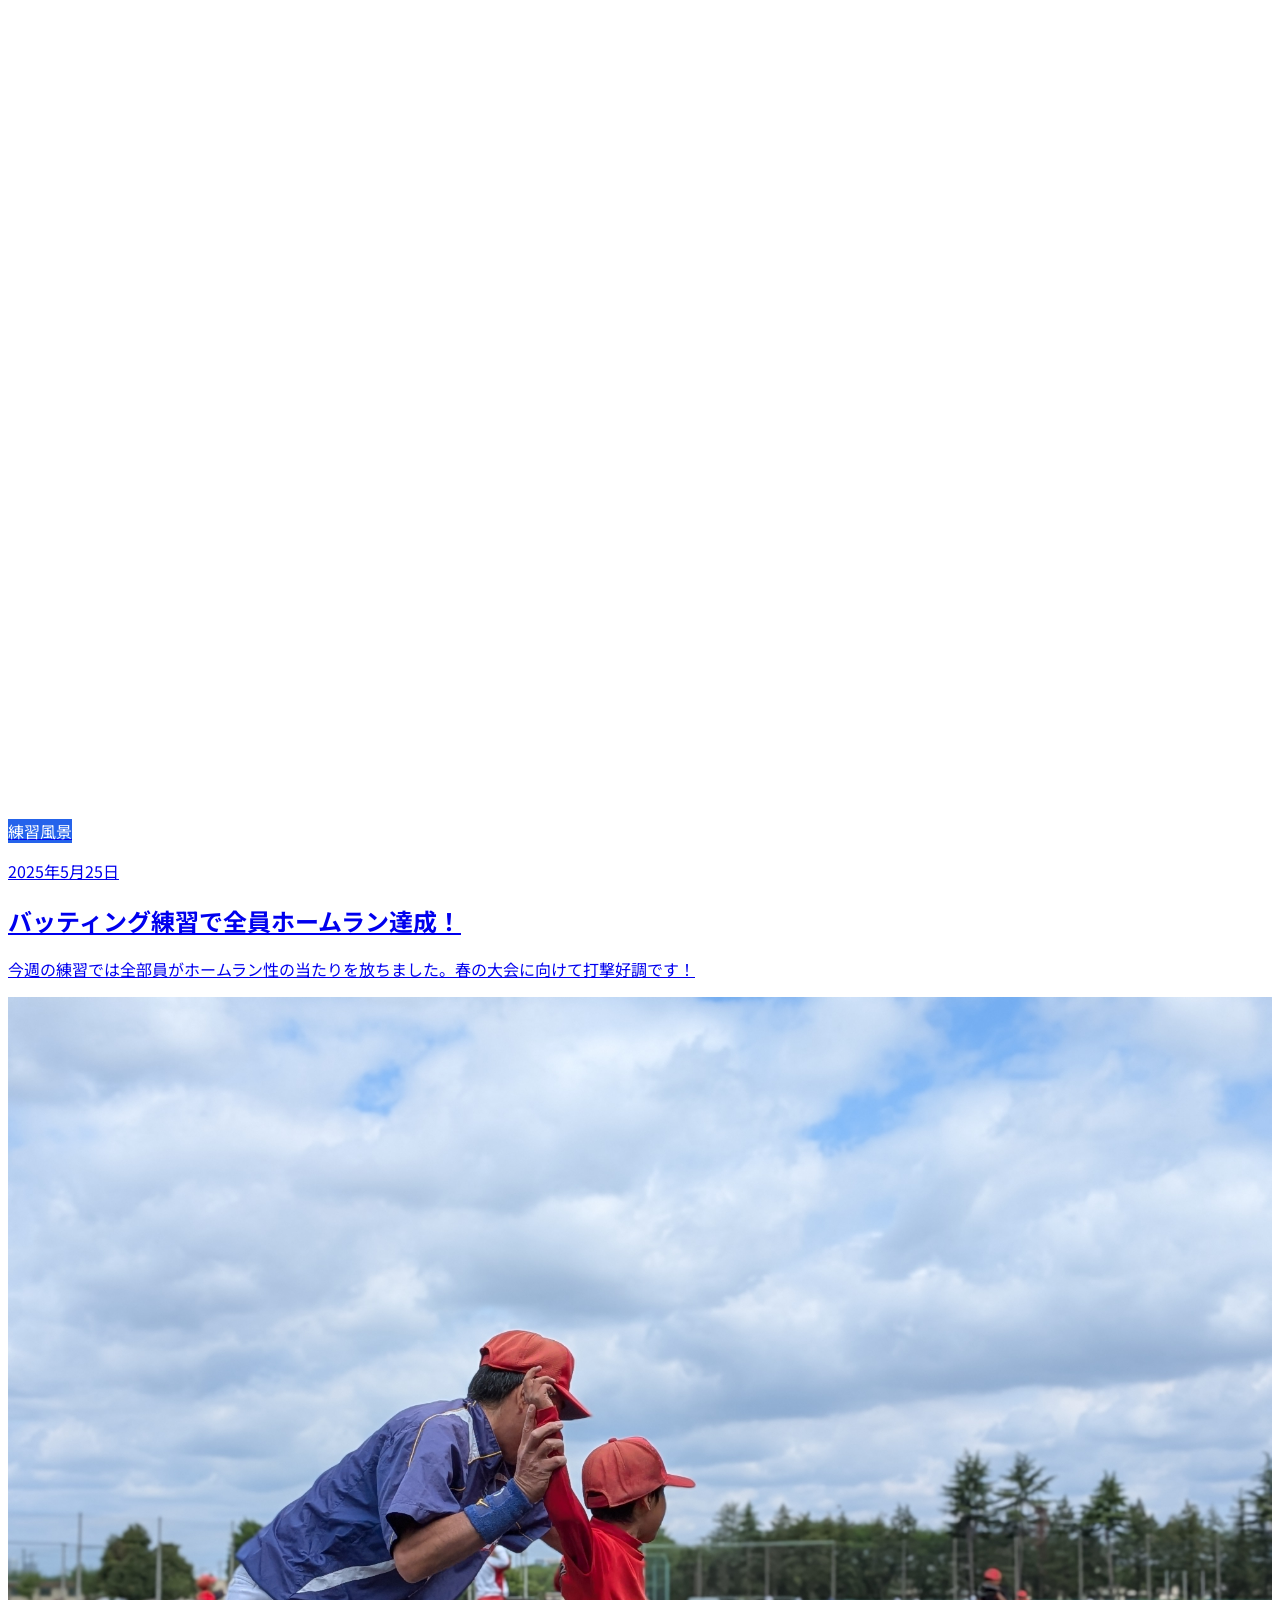
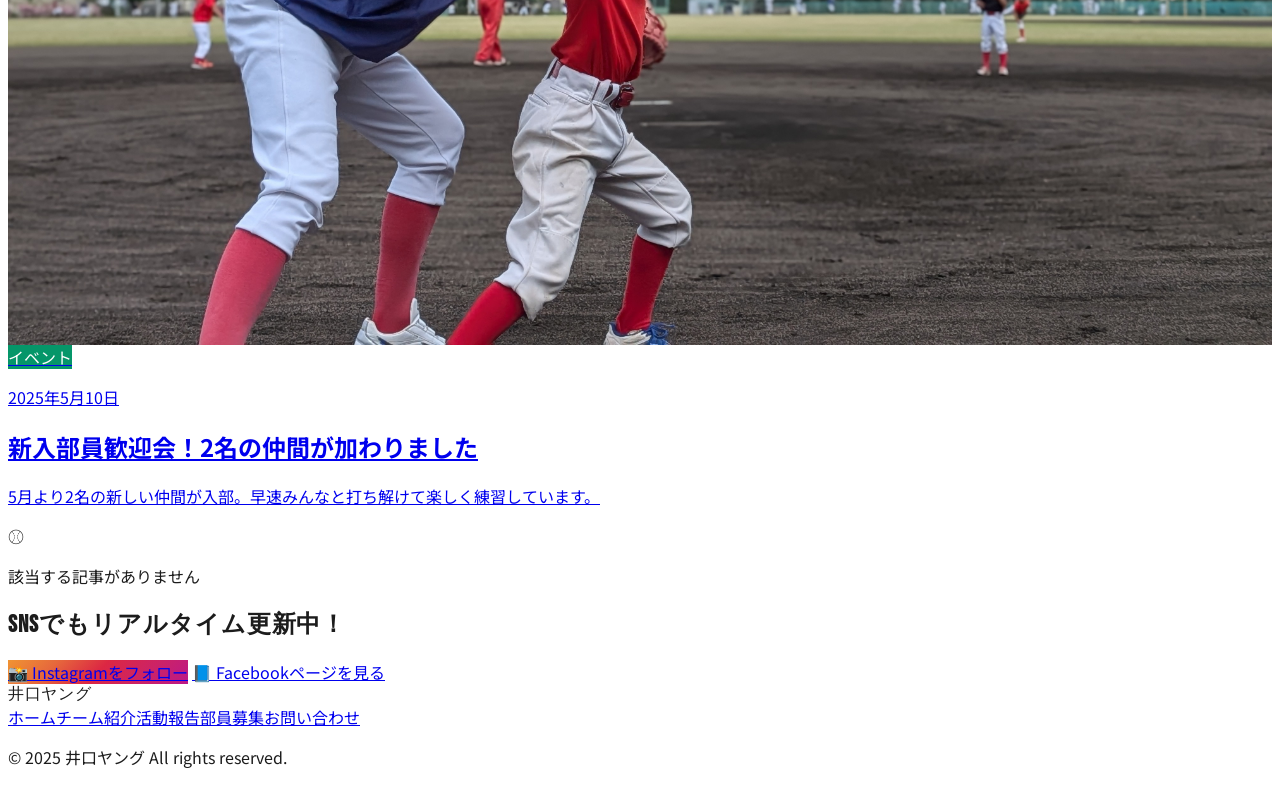
==== commit 8e675f65: "Add files via upload" ====
--- a/blog.html
+++ b/blog.html
@@ -54,6 +54,7 @@
 
 <!-- HERO -->
 <section class="hero-bg stripe-deco relative">
+  <img src="images/main-hero.jpg" alt="" class="hero-img" aria-hidden="true">
   <div class="relative z-10 text-center text-white px-4 py-16 sm:py-20">
     <p class="text-gold bebas text-xl tracking-widest mb-2">News &amp; Report</p>
     <h1 class="bebas text-6xl sm:text-7xl mb-3" style="text-shadow:0 4px 24px rgba(0,0,0,.4)">活動報告</h1>
--- a/css/style.css
+++ b/css/style.css
@@ -32,12 +32,29 @@
   background: linear-gradient(135deg, #6b0000 0%, #C8102E 55%, #E84060 100%);
   position: relative; overflow: hidden;
 }
-.hero-bg::before {
-  content: ''; position: absolute; inset: 0;
-  background-image: var(--hero-img, none);
-  background-size: cover; background-position: center;
-  opacity: .2; mix-blend-mode: luminosity;
+
+/*
+ * ヒーロー背景写真の表示方法
+ * ---------------------------------------------------------
+ * hero-bg セクション内の最初の子要素として
+ *   <img src="images/XXX.jpg" alt="" class="hero-img" aria-hidden="true">
+ * を置くだけで背景写真が半透明で表示されます。
+ * CSS変数(var)を使わないので全ブラウザで確実に動作します。
+ */
+.hero-img {
+  position: absolute;
+  inset: 0;                  /* top:0; right:0; bottom:0; left:0 と同じ */
+  width: 100%;
+  height: 100%;
+  object-fit: cover;
+  object-position: center;
+  opacity: 0.2;              /* 薄く重ねる（0=透明, 1=不透明） */
+  pointer-events: none;
+  user-select: none;
+  z-index: 0;
 }
+
+/* ── ヒーロー下部の斜め切り抜き ── */
 .hero-diagonal {
   position: absolute; bottom: -2px; left: 0; right: 0; height: 72px;
   background: #f8f8f8;
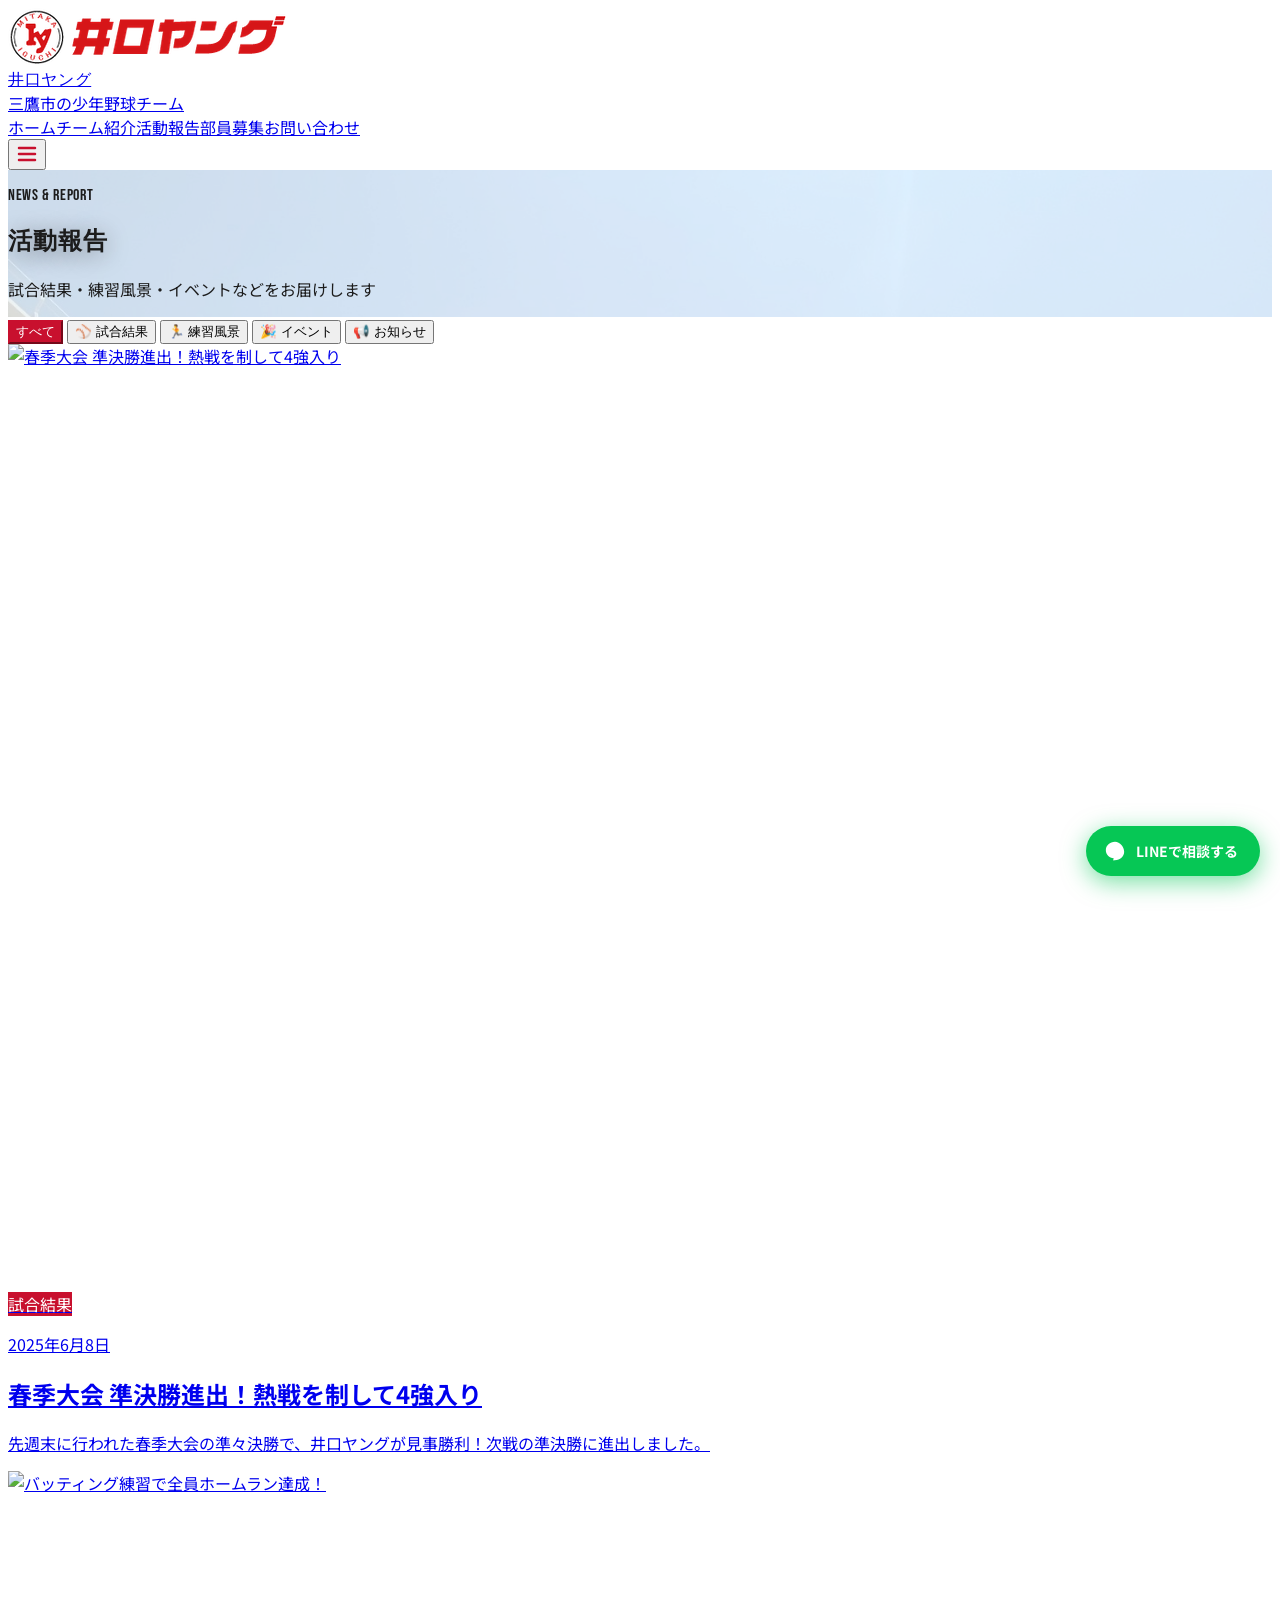
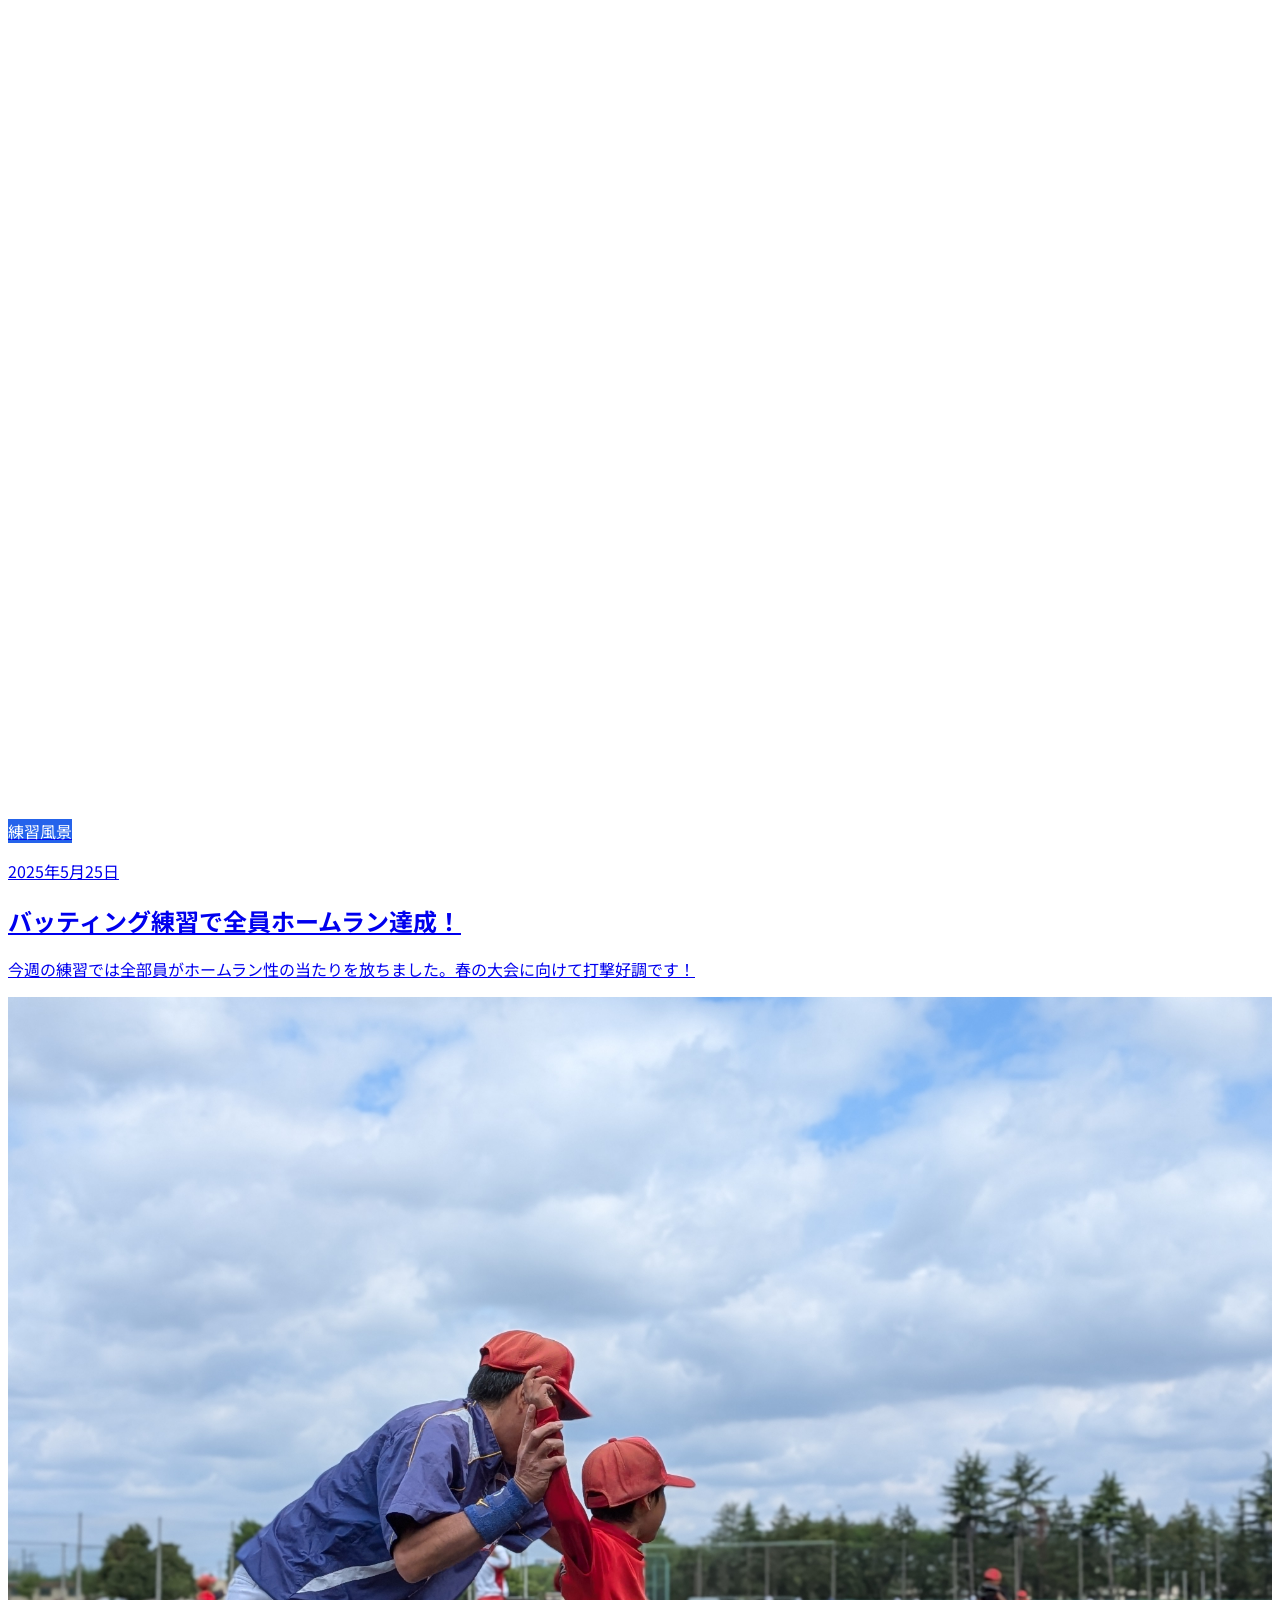
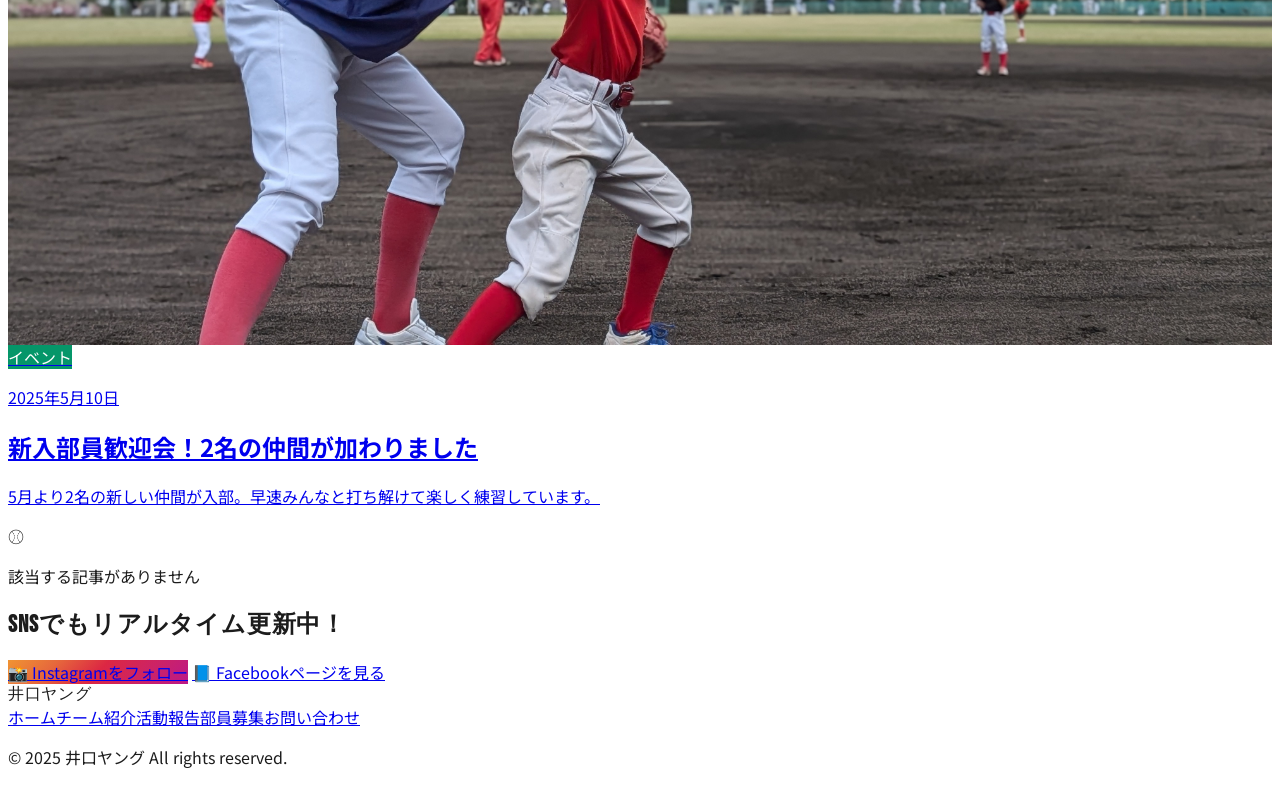
==== commit 3b64a25a: "Add files via upload" ====
--- a/blog.html
+++ b/blog.html
@@ -53,9 +53,9 @@
 </header>
 
 <!-- HERO -->
-<section class="hero-bg stripe-deco relative">
-  <img src="images/main-hero.jpg" alt="" class="hero-img" aria-hidden="true">
-  <div class="relative z-10 text-center text-white px-4 py-16 sm:py-20">
+<section class="hero-bg stripe-deco relative" style="position:relative;overflow:hidden;">
+  <img src="images/main-hero.jpg" alt="" class="hero-img" style="position:absolute;top:0;left:0;width:100%;height:100%;object-fit:cover;object-position:center top;opacity:.22;pointer-events:none;user-select:none;z-index:0;" aria-hidden="true">
+  <div class="relative z-10 text-center text-white px-4 py-16 sm:py-20" style="position:relative;z-index:10;">
     <p class="text-gold bebas text-xl tracking-widest mb-2">News &amp; Report</p>
     <h1 class="bebas text-6xl sm:text-7xl mb-3" style="text-shadow:0 4px 24px rgba(0,0,0,.4)">活動報告</h1>
     <p class="text-white/75 text-sm">試合結果・練習風景・イベントなどをお届けします</p>
